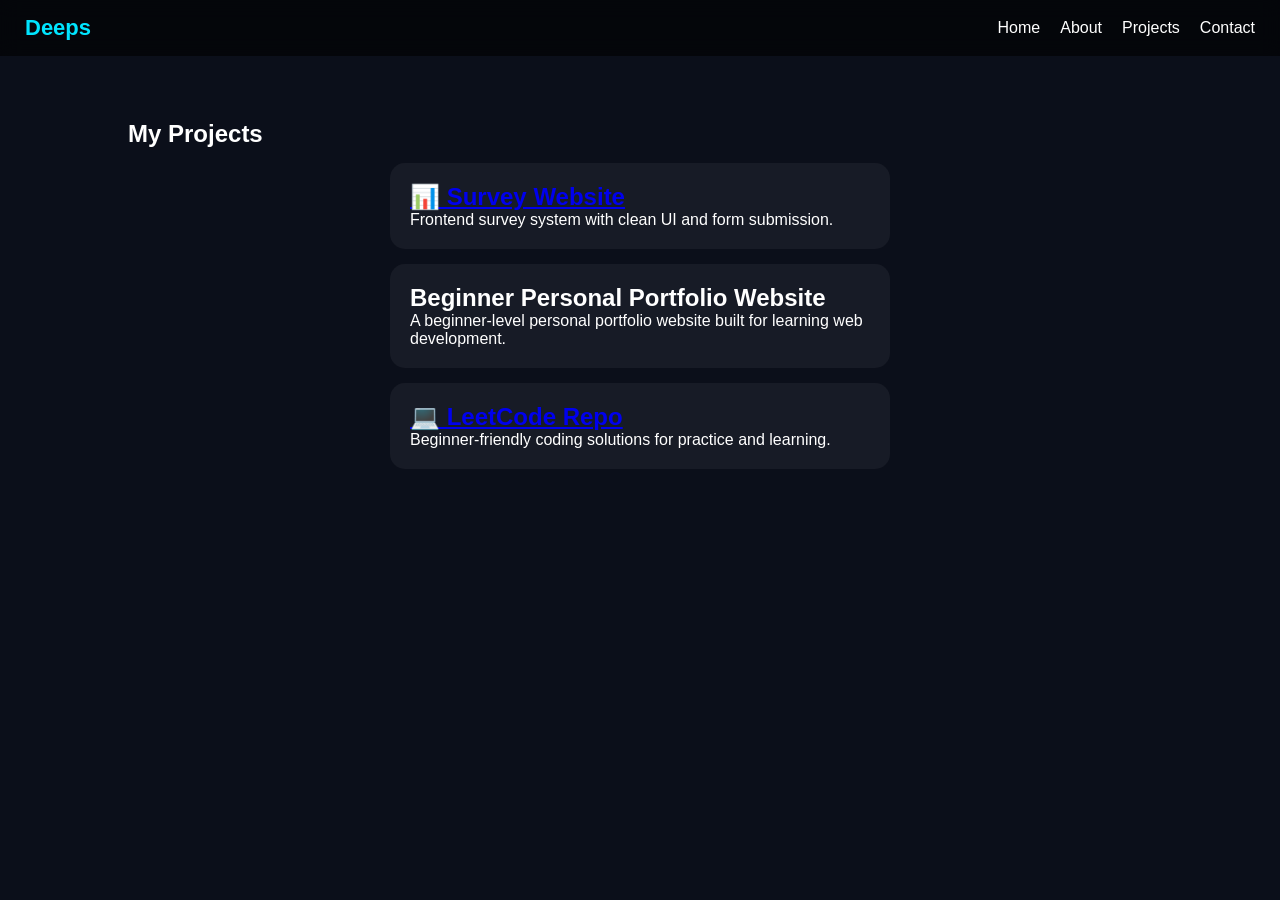
==== projects.html @ 797ec9c4 "Beginner Portfolio" ====
<!DOCTYPE html>
<html lang="en">
<head>
<meta charset="UTF-8">
<title>Projects - Deeps</title>
<link rel="stylesheet" href="style.css">
</head>

<body>

<nav>
  <h2>Deeps</h2>
  <div>
    <a href="index.html">Home</a>
    <a href="about.html">About</a>
    <a href="projects.html">Projects</a>
    <a href="contact.html">Contact</a>
  </div>
</nav>

<section>

<h1>My Projects</h1>

<div class="card">
  <h2>
    <a href="https://deepa-murugesan26.github.io/Survey-Website/" target="_blank">
      📊 Survey Website
    </a>
  </h2>
  <p>Frontend survey system with clean UI and form submission.</p>
</div>

<div class="card">
  <h2>Beginner Personal Portfolio Website</h2>
  <p>A beginner-level personal portfolio website built for learning web development.</p>
</div>

<div class="card">
  <h2>
    <a href="https://github.com/Deepa-Murugesan26/Leetcode-Solutions" target="_blank">
      💻 LeetCode Repo
    </a>
  </h2>
  <p>Beginner-friendly coding solutions for practice and learning.</p>
</div>

</section>
</body>
</html>
---- style.css ----
* {
  margin: 0;
  padding: 0;
  box-sizing: border-box;
  font-family: Arial, sans-serif;
}

body {
  background: #0b0f1a;
  color: white;
  overflow-x: hidden;
}

/* ================= NAVBAR ================= */
nav {
  position: fixed;
  top: 0;
  left: 0;
  width: 100%;

  display: flex;
  justify-content: space-between;
  align-items: center;

  padding: 15px 25px;
  background: rgba(0,0,0,0.6);
  backdrop-filter: blur(10px);
  z-index: 1000;
}

/* LOGO */
nav h2 {
  color: #00e5ff;
  font-size: 22px;
}

/* LINKS */
nav div {
  display: flex;
  gap: 20px;
  flex-wrap: nowrap;
}

nav a {
  color: white;
  text-decoration: none;
  font-size: 16px;
  white-space: nowrap; /* 🔥 prevents cutting like "C" */
  position: relative;
}

/* underline effect */
nav a::after {
  content: "";
  position: absolute;
  width: 0%;
  height: 2px;
  background: #00e5ff;
  left: 0;
  bottom: -5px;
  transition: 0.3s;
}

nav a:hover::after {
  width: 100%;
}

/* ================= SECTION COMMON ================= */
section {
  min-height: 100vh;
  padding: 120px 10% 50px;
}

/* ================= HERO ================= */
.hero {
  display: flex;
  justify-content: space-between;
  align-items: center;
}

.left {
  width: 50%;
}

.left h1 {
  font-size: 55px;
}

.left h1 span {
  color: #00e5ff;
}

.left h3 {
  color: #aaa;
  margin-top: 10px;
}

/* LINKEDIN */
.linkedin {
  display: flex;
  align-items: center;
  gap: 10px;
  margin-top: 15px;
  color: #00e5ff;
  text-decoration: none;
  font-weight: bold;
}

.icon {
  width: 22px;
}

/* BUTTON */
.btn {
  display: inline-block;
  margin-top: 20px;
  padding: 12px 25px;
  background: #00e5ff;
  color: black;
  border-radius: 25px;
  text-decoration: none;
}

/* RIGHT IMAGE */
.right {
  width: 50%;
  display: flex;
  justify-content: flex-end;
}

.profile {
  width: 320px;
  height: 320px;
  object-fit: cover;
  object-position: top;
  border-radius: 20px;
  box-shadow: 0 0 30px #00e5ff;
}

/* ================= CARDS ================= */
.card, .contact-card {
  background: rgba(255,255,255,0.05);
  padding: 20px;
  margin: 15px auto;
  border-radius: 15px;
  width: 80%;
  max-width: 500px;
  transition: 0.3s;
}

.card:hover, .contact-card:hover {
  transform: translateY(-8px);
  box-shadow: 0 0 20px #00e5ff;
}

/* ================= CONTACT GRID ================= */
.contact-container {
  display: grid;
  grid-template-columns: repeat(auto-fit, minmax(220px, 1fr));
  gap: 20px;
}

/* LINKS INSIDE CARDS */
.contact-card a {
  color: #00e5ff;
  text-decoration: none;
  font-weight: bold;
}
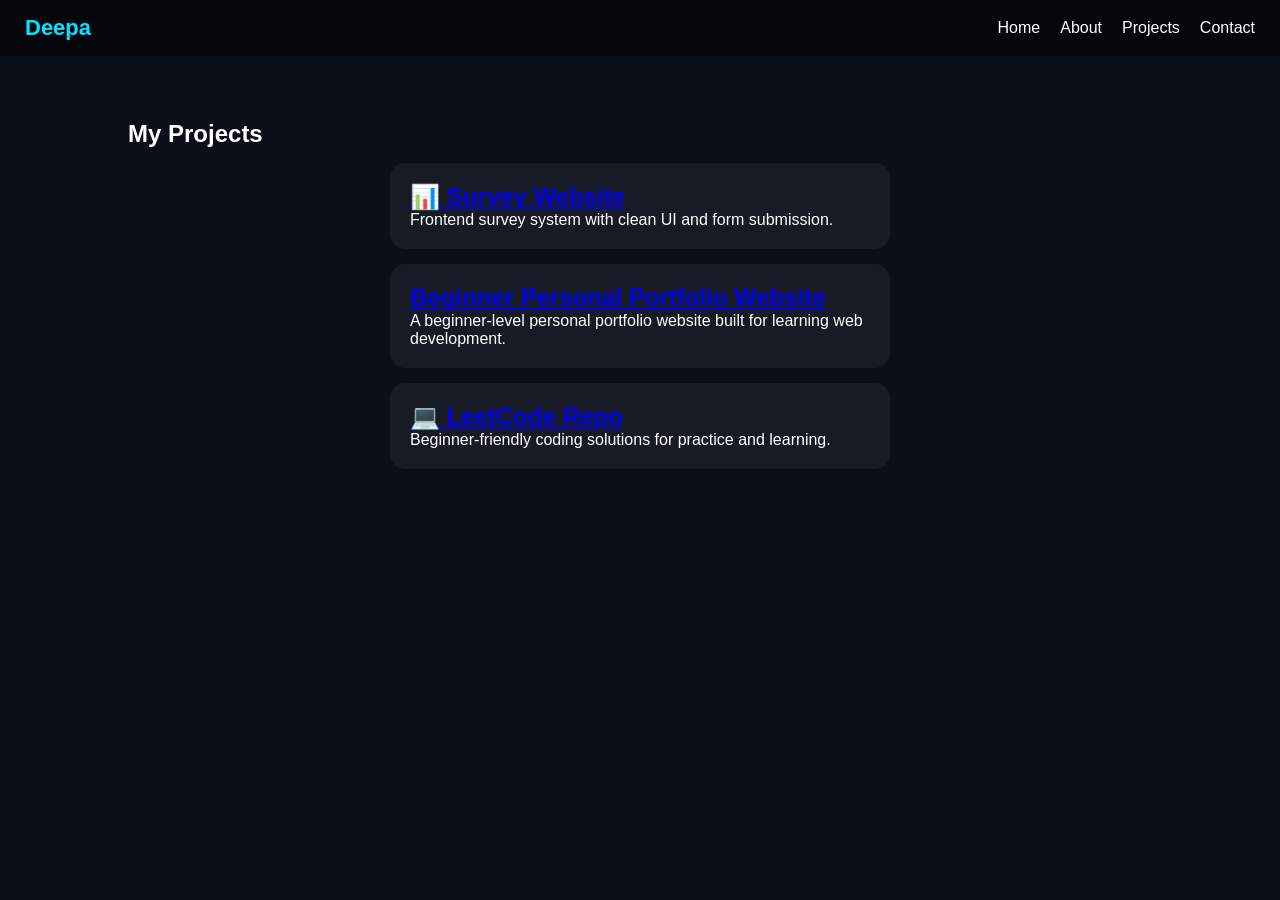
==== commit f64ab182: "Update projects.html" ====
--- a/projects.html
+++ b/projects.html
@@ -9,7 +9,7 @@
 <body>
 
 <nav>
-  <h2>Deeps</h2>
+  <h2>Deepa</h2>
   <div>
     <a href="index.html">Home</a>
     <a href="about.html">About</a>
@@ -32,10 +32,14 @@
 </div>
 
 <div class="card">
-  <h2>Beginner Personal Portfolio Website</h2>
+  <h2>
+    <a href="https://deepa-murugesan26.github.io/Beginner-Personal-Portfolio-Website/" target="_blank">
+      Beginner Personal Portfolio Website
+    </a>
+  </h2>
   <p>A beginner-level personal portfolio website built for learning web development.</p>
 </div>
-
+  
 <div class="card">
   <h2>
     <a href="https://github.com/Deepa-Murugesan26/Leetcode-Solutions" target="_blank">
@@ -47,4 +51,4 @@
 
 </section>
 </body>
-</html>+</html>
